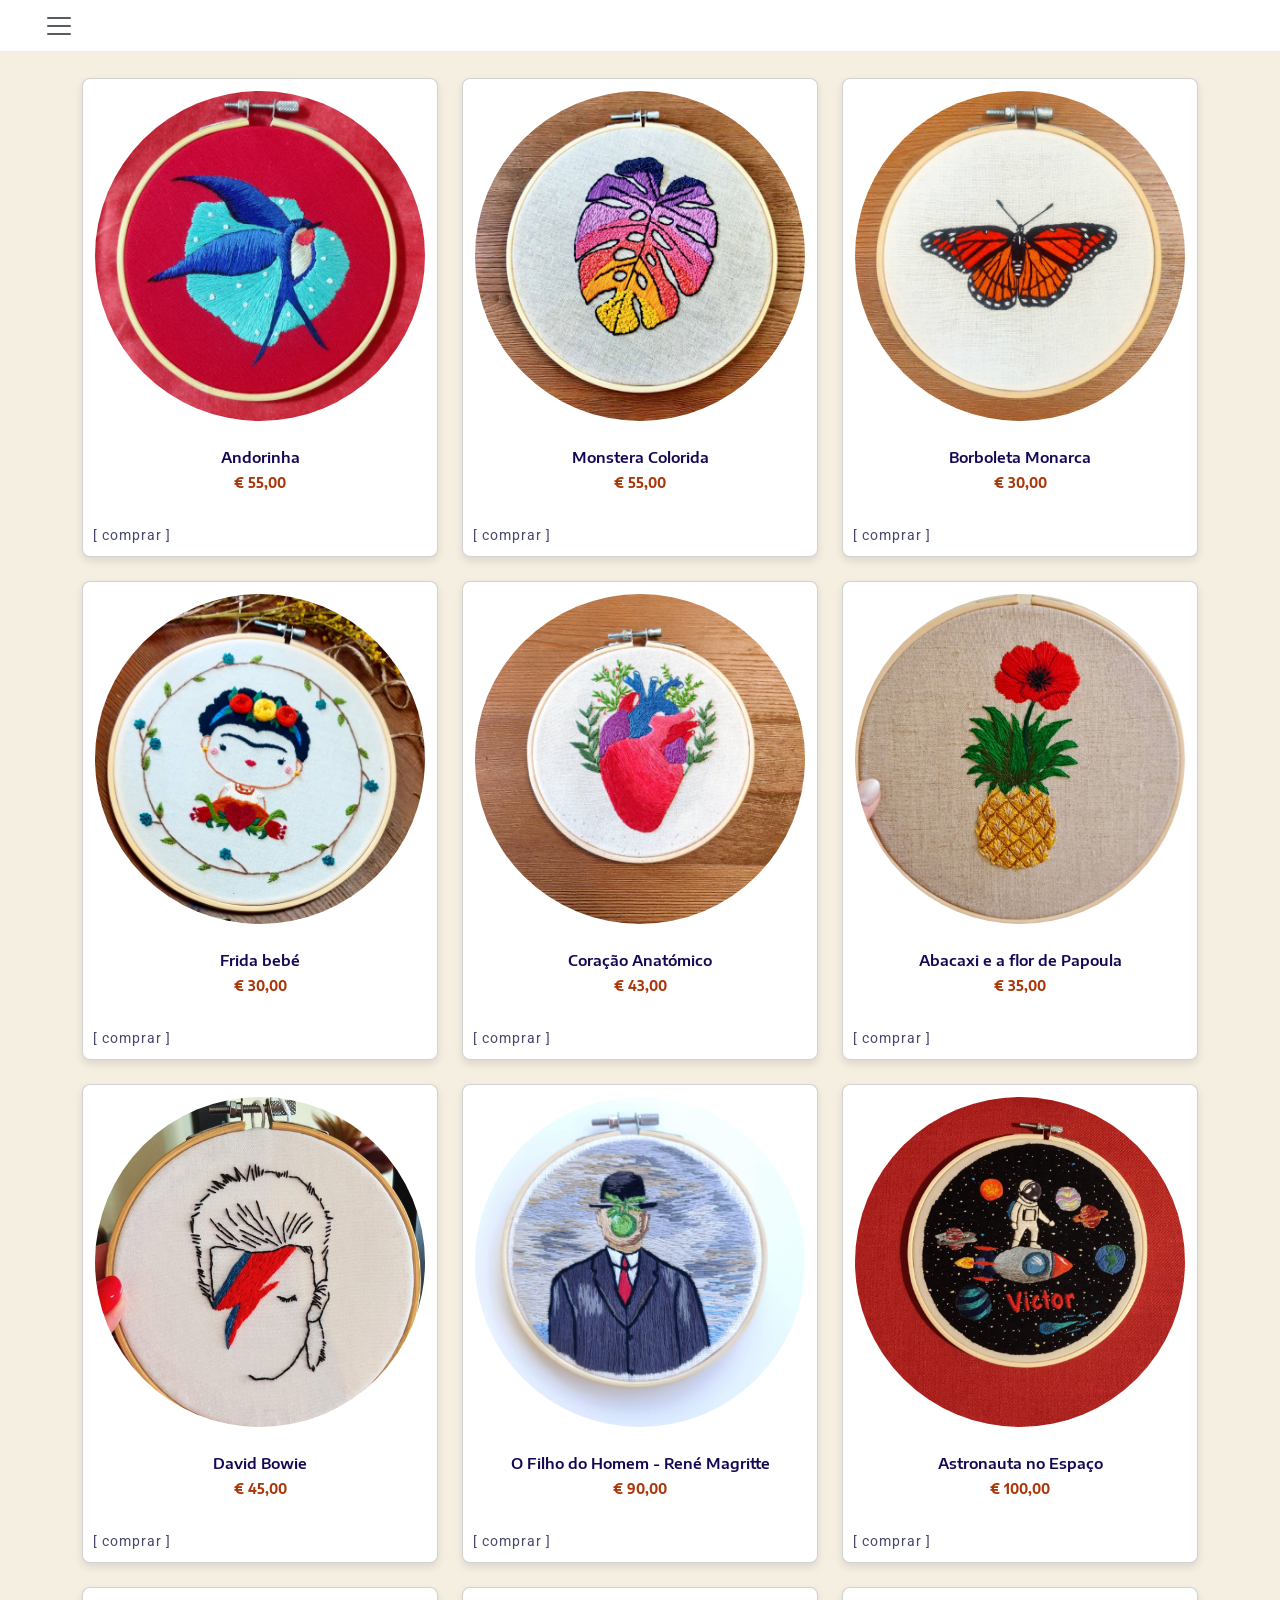
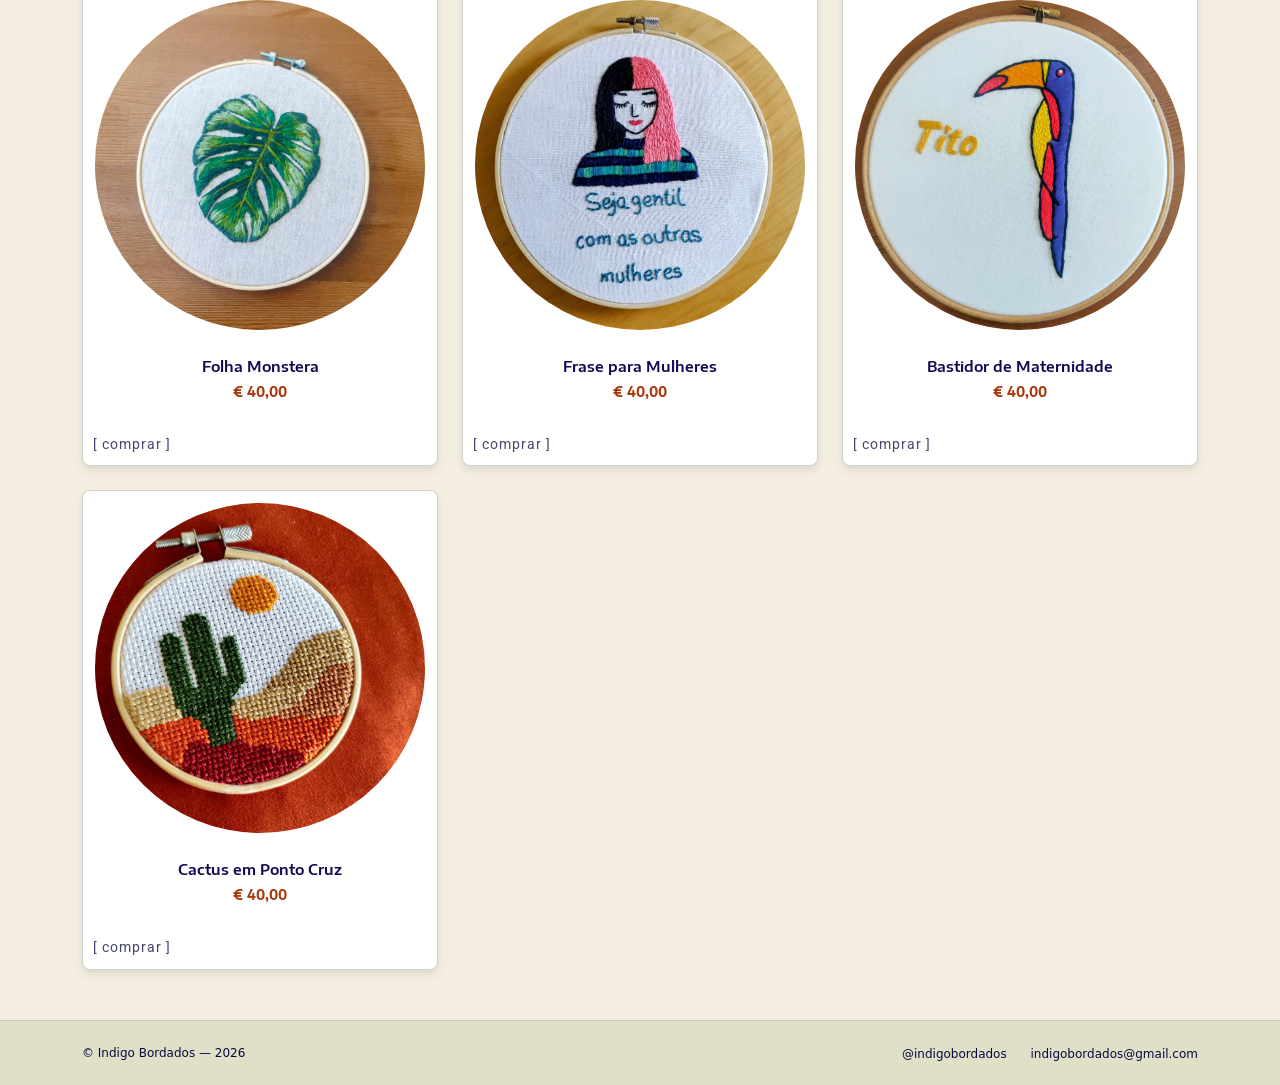
==== pages/colecao.html @ e4b2ccd9 "Site finalizado sem Contactos faltam ainda algumas finalizações finas, implementações corretas, falt" ====
<!DOCTYPE html>
<html lang="en">
<head>
    <meta charset="UTF-8">
    <meta name="viewport" content="width=device-width, initial-scale=1.0">
    <title>Coleção</title>
    <link rel="icon" type="image/svg+xml" href="https://api.iconify.design/mdi/information.svg">
    <link rel="preconnect" href="https://fonts.googleapis.com" />
    <link rel="preconnect" href="https://fonts.gstatic.com" crossorigin />
    <link href="https://fonts.googleapis.com/css2?family=Cormorant+Garamond:wght@400;600;700&display=swap"
        rel="stylesheet">
    <link
        href="https://fonts.googleapis.com/css2?family=Encode+Sans+Semi+Expanded:wght@100;200;300;400;500;600;700;800;900&family=Encode+Sans:wght@100..900&family=Roboto:ital,wght@0,100..900;1,100..900&display=swap"
        rel="stylesheet">
    <link rel="stylesheet" href="../assets/bootstrap.min.css" />
    <link rel="stylesheet" href="../assets/style.css" />
</head>
<body>
    
<!-- Conteúdo do Menu  NAVBAR sem a frase desconto.-->
       <nav class="navbar navbar-custom">
            <div class="container-fluid d-flex justify-content-between align-items-center">

                <button class="navbar-toggler" type="button" data-bs-toggle="collapse"      data-bs-target="#navbarSupportedContent">
                    <span class="navbar-toggler-icon"></span>
                </button>
            </div>

<div class="collapse navbar-collapse" id="navbarSupportedContent">
    <ul class="navbar-nav flex-column p-3">

        <li class="nav-item">
            <a class="nav-link text-dark fw-bold" href="../pages/index.html" target="_blank" rel="noopener noreferrer">Home</a>
        </li>

        <li class="nav-item">
            <a class="nav-link text-dark fw-bold" href="../pages/colecao.html" target="_blank" rel="noopener noreferrer">Coleção</a>
        </li>

        <li class="nav-item">
            <a class="nav-link text-dark fw-bold" href="../pages/vendas.html" target="_blank" rel="noopener noreferrer">Encomendar</a>
        </li>

        <li class="nav-item">
            <a class="nav-link text-dark fw-bold" href="../pages/contacto.html" target="_blank" rel="noopener noreferrer">Contacto</a>
        </li>

        <li class="nav-item">
            <a class="nav-link text-dark fw-bold" href="../pages/sobre-mim.html" target="_blank" rel="noopener noreferrer">Sobre Mim</a>
        </li>

    </ul>
</div>
</nav>
 <div class="container my-5">
    <div class="row g-4">

        <!-- CARD 1 -->
        <div class="col-12 col-sm-6 col-md-4">
            <div class="card h-100">
                <img src="../assets/andorinha.jpeg" class="card-img-top" alt="Andorinha">
                <div class="card-body text-center">
                    <h5 class="card-title">Andorinha</h5>  <!-- NOME DO BORDADO -->
                    <p class="card-text fw-bold">€ 55,00</p>
                    <div class="botoes-container">
                        <a href="../pages/vendas.html" class="btn-link">[ comprar ]</a>
                    </div>
                </div>
            </div>
        </div>

        <!-- CARD 2 -->
        <div class="col-12 col-sm-6 col-md-4">
            <div class="card h-100">
                <img src="../assets/monsteracolorida.jpeg" class="card-img-top" alt="monstera-colorida">
                <div class="card-body text-center">
                    <h5 class="card-title">Monstera Colorida</h5>  <!-- NOME DO BORDADO -->
                    <p class="card-text fw-bold">€ 55,00</p>
                    <div class="botoes-container">
                        <a href="../pages/vendas.html" class="btn-link">[ comprar ]</a>
                    </div>
                </div>
            </div>
        </div>

        <!-- CARD 3 -->
        <div class="col-12 col-sm-6 col-md-4">
            <div class="card h-100">
                <img src="../assets/monarca.jpeg" class="card-img-top" alt="abelha monarca">
                <div class="card-body text-center">
                    <h5 class="card-title">Borboleta Monarca</h5>  <!-- NOME DO BORDADO -->
                    <p class="card-text fw-bold">€ 30,00</p>
                    <div class="botoes-container">
                        <a href="../pages/vendas.html" class="btn-link">[ comprar ]</a>
                    </div>
                </div>
            </div>
        </div>

        <!-- CARD 4 -->
        <div class="col-12 col-sm-6 col-md-4">
            <div class="card h-100">
                <img src="../assets/fridinha.jpeg" class="card-img-top" alt="Frida bebê">
                <div class="card-body text-center">
                    <h5 class="card-title">Frida bebé</h5>  <!-- NOME DO BORDADO -->
                    <p class="card-text fw-bold">€ 30,00</p>
                    <div class="botoes-container">
                        <a href="../pages/vendas.html" class="btn-link">[ comprar ]</a>
                    </div>
                </div>
            </div>
        </div>

        <!-- CARD 5 -->
        <div class="col-12 col-sm-6 col-md-4">
            <div class="card h-100">
                <img src="../assets/coracao.jpeg" class="card-img-top" alt="Coração anatómico">
                <div class="card-body text-center">
                    <h5 class="card-title">Coração Anatómico</h5>  <!-- NOME DO BORDADO -->
                    <p class="card-text fw-bold">€ 43,00</p>
                    <div class="botoes-container">
                        <a href="../pages/vendas.html" class="btn-link">[ comprar ]</a>
                    </div>
                </div>
            </div>
        </div>

        <!-- CARD 6 -->
        <div class="col-12 col-sm-6 col-md-4">
            <div class="card h-100">
                 <img src="../assets/abacaxi.jpeg" class="card-img-top" alt="Abacaxi">
                <div class="card-body text-center">
                    <h5 class="card-title">Abacaxi e a flor de Papoula</h5>  <!-- NOME DO BORDADO -->
                    <p class="card-text fw-bold">€ 35,00</p>
                    <div class="botoes-container">
                        <a href="../pages/vendas.html" class="btn-link">[ comprar ]</a>
                    </div>
                </div>
            </div>
        </div>

        <!-- CARD 7 -->
        <div class="col-12 col-sm-6 col-md-4">
            <div class="card h-100">
                <img src="../assets/davidb.jpeg" class="card-img-top" alt="David Bowie">
                <div class="card-body text-center">
                    <h5 class="card-title">David Bowie</h5>  <!-- NOME DO BORDADO -->
                    <p class="card-text fw-bold">€ 45,00</p>
                    <div class="botoes-container">
                        <a href="../pages/vendas.html" class="btn-link">[ comprar ]</a>
                    </div>
                </div>
            </div>
        </div>

        <!-- CARD 8 -->
        <div class="col-12 col-sm-6 col-md-4">
            <div class="card h-100">
                <img src="../assets/homem.jpeg" class="card-img-top" alt="Homem">
                <div class="card-body text-center">
                    <h5 class="card-title">O Filho do Homem - René Magritte</h5>  <!-- NOME DO BORDADO -->
                    <p class="card-text fw-bold">€ 90,00</p>
                    <div class="botoes-container">
                        <a href="../pages/vendas.html" class="btn-link">[ comprar ]</a>
                    </div>
                </div>
            </div>
        </div>

         <!-- CARD 9 -->
        <div class="col-12 col-sm-6 col-md-4">
            <div class="card h-100">
                <img src="../assets/victor.jpeg" class="card-img-top" alt="astronauta">
                <div class="card-body text-center">
                    <h5 class="card-title">Astronauta no Espaço</h5>  <!-- NOME DO BORDADO -->
                    <p class="card-text fw-bold">€ 100,00</p>
                    <div class="botoes-container">
                        <a href="../pages/vendas.html" class="btn-link">[ comprar ]</a>
                    </div>
                </div>
            </div>
        </div>

          <!-- CARD 10 -->
        <div class="col-12 col-sm-6 col-md-4">
            <div class="card h-100">
                <img src="../assets/monstera.jpeg" class="card-img-top" alt="monstera">
                <div class="card-body text-center">
                    <h5 class="card-title">Folha Monstera</h5>  <!-- NOME DO BORDADO -->
                    <p class="card-text fw-bold">€ 40,00</p>
                    <div class="botoes-container">
                        <a href="../pages/vendas.html" class="btn-link">[ comprar ]</a>
                    </div>
                </div>
            </div>
        </div>

          <!-- CARD 11 -->
        <div class="col-12 col-sm-6 col-md-4">
            <div class="card h-100">
                <img src="../assets/sejagentil.jpeg" class="card-img-top" alt="mulheres">
                <div class="card-body text-center">
                    <h5 class="card-title">Frase para Mulheres</h5>  <!-- NOME DO BORDADO -->
                    <p class="card-text fw-bold">€ 40,00</p>
                    <div class="botoes-container">
                        <a href="../pages/vendas.html" class="btn-link">[ comprar ]</a>
                    </div>
                </div>
            </div>
        </div>

          <!-- CARD 12 -->
        <div class="col-12 col-sm-6 col-md-4">
            <div class="card h-100">
                <img src="../assets/tito.jpeg" class="card-img-top" alt="nome">
                <div class="card-body text-center">
                    <h5 class="card-title">Bastidor de Maternidade</h5>  <!-- NOME DO BORDADO -->
                    <p class="card-text fw-bold">€ 40,00</p>
                    <div class="botoes-container">
                        <a href="../pages/vendas.html" class="btn-link">[ comprar ]</a>
                    </div>
                </div>
            </div>
        </div>

           <!-- CARD 13 -->
        <div class="col-12 col-sm-6 col-md-4">
            <div class="card h-100">
               <img src="../assets/cactus.jpeg" class="card-img-top" alt="Cacto">
                <div class="card-body text-center">
                    <h5 class="card-title">Cactus em Ponto Cruz</h5>  <!-- NOME DO BORDADO -->
                    <p class="card-text fw-bold">€ 40,00</p>
                    <div class="botoes-container">
                        <a href="../pages/vendas.html" class="btn-link">[ comprar ]</a>
                    </div>
                </div>
            </div>
        </div>

    </div>
</div>



 <footer class="footer">
    <div class="container d-flex justify-content-between align-items-center">
        <span class="footer-copy">© Indigo Bordados — 2026</span>

        <div class="footer-links">
            <a href="https://instagram.com/indigobordados" 
               target="_blank" 
               rel="noopener noreferrer">
               @indigobordados
            </a>

            <a href="mailto:indigobordados@gmail.com" 
               target="_blank" 
               rel="noopener noreferrer">
               indigobordados@gmail.com
            </a>
        </div>
    </div>
</footer>

    <!-- Scripts -->
    <script src="../assets/main.js"></script>
    <script src="../assets/bootstrap.bundle.min.js"></script>

</body>
</html>
---- assets/style.css ----
/* Resetar margens e paddings padrão do navegador */
* {
    margin: 0;
    padding: 0;
    box-sizing: border-box;
}

/* ----NAVBAR ------------------------------------------------------------- */

.navbar {
    background-color: #1a17ad !important;
    /* Substitua pelo código da cor desejada */
}

.navbar-custom {
    background-color: #ffffff !important;
    min-height: 52px !important;
    padding: 0 20px !important;
    padding-top: 2px !important;
    padding-bottom: 2px !important;
    position: fixed;
    top: 0;
    left: 0;
    right: 0;
    border-bottom: 1px solid rgba(10, 10, 61, 0.08);
    /* linha sutil */
    z-index: 1050;
    display: flex;
    align-items: center;
}

/* ----sem contorno da NAVBAR  */
.navbar-toggler,
.navbar-toggler:focus,
.navbar-toggler:active,
.navbar-toggler-icon:focus {
    outline: none !important;
    box-shadow: none !important;
    border: none !important;
}

#navbarSupportedContent .nav-link {
    font-family: "Encode Sans Semi Expanded", sans-serif;
    font-size: 0.7rem;
    font-weight: 500;
    letter-spacing: 2px;
    text-transform: uppercase;
    color: #0c0a40 !important;
    padding: 14px 24px;
    border-bottom: 1px solid rgba(10, 10, 61, 0.05);
    transition: background 0.2s, padding-left 0.2s;
    /*ver com o professor */
}

#navbarSupportedContent .nav-link:hover {
    background: #f5f4f0;
    padding-left: 32px;
}

/* 2. Faz o menu "brotar" sobre a area bege */
#navbarSupportedContent {
    position: absolute;
    top: 52px;
    left: 0;
    width: 100%;
    z-index: 1000;
    background: #ffffff;
    border-bottom: 1px solid rgba(10, 10, 61, 0.08);
    box-shadow: 0 8px 24px rgba(10, 10, 61, 0.07);
}

.navbar-nav {
    padding-top: 0 !important;
    padding-bottom: 0 !important;
}

.navbar-brand {
    font-size: 0.65rem !important;
    font-weight: 500;
    letter-spacing: 2px;
    text-transform: uppercase;
    color: #080631 !important;
    position: absolute;
    left: 50%;
    top: 50%;
    transform: translate(-50%, -50%);
    white-space: nowrap;
    text-decoration: none;
}

.marca {
    font-family: "Encode Sans Semi Expanded", sans-serif;
    display: flex !important;
    flex-direction: column !important;
    align-items: flex-start !important;
    color: #0a0a3d;
    margin-bottom: 12px;
    text-shadow: 2px 2px 8px rgba(10, 10, 61, 0.28);
    /* ← sombra sutil */
}

.marca .linha1 {
    display: block;
    font-size: clamp(2.8rem, 6vw, 4.2rem);
    font-weight: 510;
    line-height: 0.85;
    letter-spacing: -1px;
}

.marca .linha2 {
    display: block;
    font-size: clamp(2.6rem, 5.5vw, 4rem);
    font-weight: 300;
    line-height: 0.85;
    margin-top: 4px;
    margin-left: clamp(10px, 4vw, 88px);
    letter-spacing: -1px;
}

.frase-inicial {
    margin-top: 20px;
    padding-top: 12px;
    padding-bottom: 8px;
    text-align: left;
    padding-right: 12px;
    max-width: 420px;
    line-height: 1.5;
    font-size: 1rem;
    color: #1a1a4e;
}

.botoes-container {
    margin-top: 32px;
    display: flex;
    gap: 28px;
    flex-wrap: wrap;
}

.btn-link {
    font-family: "Roboto", sans-serif;
    /* mesma fonte da frase */
    font-size: 0.9rem;
    /* aumentado */
    font-weight: 400;
    letter-spacing: 1px;
    color: #0a0a3d;
    display: inline-block;
    opacity: 0.75;
    transition: all 0.25s ease;
    white-space: nowrap;
    background: none;
    border: none;
    outline: none;
    padding: 0;
    margin: 0;
    text-decoration: none;
    cursor: pointer;
}

.btn-link:focus {
    outline: none;
    box-shadow: none;
}

.btn-link:hover {
    opacity: 1;
    letter-spacing: 2px;
    color: #4318c3;
}

.primeira-imagem {
    max-width: 400px;
    /* ajusta aqui */
    width: 100%;
    display: block;
    margin-left: auto;
    opacity: 0;
    margin: 0 auto;
    /* centralizar no mobile */
    transform: translateY(12px) scale(0.97);
    animation: surgirImagem 1.4s cubic-bezier(0.22, 1, 0.36, 1) forwards;
    animation-delay: 0.4s;
    box-shadow: 0 16px 48px rgba(10, 10, 61, 0.22);
    border-radius: 4px;
}

/* mobile first ------------------------------------------------------------- */
@media (max-width: 480px) {
    .botoes-container {
        gap: 20px;
    }

    .btn-link {
        font-size: 0.8rem;
        white-space: normal;
        display: inline-block;
        cursor: default;
    }
}

/* Ajuste específico para mobile ------------------------------------------- */
@media (max-width: 768px) {
    .container.py-5 {
        padding-top: 72px !important;
        /* empurra o conteúdo para baixo */
    }

    .conteudo-principal {
        padding-top: 0 !important;
        /* remove padding extra que possa existir */
    }
}

@keyframes surgirImagem {
    to {
        opacity: 1;
        transform: translateY(0) scale(1);
    }
}

/* ── LAYOUT ──----------------------------------------------------------------- */
.conteudo-principal {
    align-items: center;
    padding-top: 1px;
    cursor: default !important;
}

.conteudo-principal a.btn-link {
    cursor: pointer !important;
}

.conteudo-principal .col-md-6:last-child {
    justify-content: center;
    padding-top: 32px;
}

body,
header {
    background-color: #f4efe1 !important;
    /* cor de fundo */
    color: #0c0a40;
    /* cor da fonte */
    display: block;
}

/*  Remover bordas ou sombras automáticas do header */
header {
    border: none;
    outline: none;
}

.footer {
    background: #e0dfc8;
    padding: 20px 0;
    margin-top: 80px;
    border-top: 1px solid rgba(10, 10, 61, 0.1);
}

.footer-copy {
    font-size: 0.75rem;
    color: #0a0a3d;
}

.footer-links a {
    margin-left: 20px;
    font-size: 0.75rem;
    color: #0a0a3d;
    text-decoration: none;
}

.footer-links a:hover {
    text-decoration: underline;
}

/*  sobre mim ------------------------------------------------------------------- */
.sobre-mim-container {
    max-width: 800px;
    margin: 0 auto;
    padding: 50px 20px;
    text-align: center;
}

.minha-photo {
    margin-top: 35px;
    margin-bottom: 40px;
}

.minha-photo img {
    width: 350px;
    height: 350px;
    object-fit: cover;
    border-radius: 50%;
    box-shadow: 0 10px 30px rgba(0, 0, 0, 0.4);
    border: 4px solid rgb(255, 255, 254);
}

.nome-titulo {
    font-family: "Encode Sans Semi Expanded", sans-serif;
    font-size: 2rem;
    font-weight: 700;
    color: #333;
    margin-bottom: 30px;
}

.about-texto {
    text-align: left;
    font-family: "Encode Sans Semi Expanded", sans-serif;
    font-style: italic;
    font-size: 0.9rem;
    line-height: 1.8;

    color: #555;
}

.about-texto p {
    margin-bottom: 20px;
}

/* Responsivo */
@media (max-width: 768px) {
    .about-title {
        font-size: 2rem;
    }

    .about-photo img {
        width: 200px;
        height: 200px;
    }

    .about-text {
        font-size: 1rem;
    }
}


/* ----CARDS --------------------------------------------------------------------------- */

.card-img-top {
    width: 100%;
    aspect-ratio: 1 / 1;
    object-fit: cover;
    border-radius: 50%;
    padding: 12px;
    /* espaço interno da imagem */
}

.card {
    display: flex;
    flex-direction: column;
    height: 100%;
    padding: 0 !important;
    /* remove padding do card (estava 10px) */
    margin-top: 30px;
    background: white;
    border-radius: 8px;
    /* opcional: bordas suaves */
    box-shadow: 0 4px 8px rgba(0, 0, 0, 0.10);
}

.card-body {
    padding: 15px 10px !important;
    padding-bottom: 0px !important;
    /* reduz espaço inferior */
    display: flex;
    /*preço fixado ao final */
    flex-direction: column;
    flex: 1;
}

.botoes-container {
    margin: 0;
    margin-top: auto;
    margin-bottom: 10px; /* distancia do comprar ao final do card*/
   
}

.card-text {
    margin-bottom: 1px;  /* espaço pequeno abaixo do preço */
}

/* NOME */
.card-title {
    font-family: "Encode Sans Semi Expanded", sans-serif;
    font-size: 15px;
    font-weight: 600;
    color: #140754;
}

/* PREÇO */
.card-text.fw-bold {
    font-family: "Encode Sans Semi Expanded", sans-serif;
    font-size: 13px;
    font-weight: 700;
    color: #a9370a;
}

 /* ----- Formulario ------------------------------------------------------------- */

 .titulo-checkout {
    font-family:"Encode Sans Semi Expanded", sans-serif;
    font-size: 1.6rem;
    font-weight: 600;
    letter-spacing: 1px;
    padding-top: 20px;
    padding-bottom: 40px;
    color: #140754;
}

.form-label.required::after {
    content: " *";
    color: red;
    font-weight: bold;
}

form {
    font-family: "Encode Sans Semi Expanded", sans-serif;
    font-size: 14px;
}
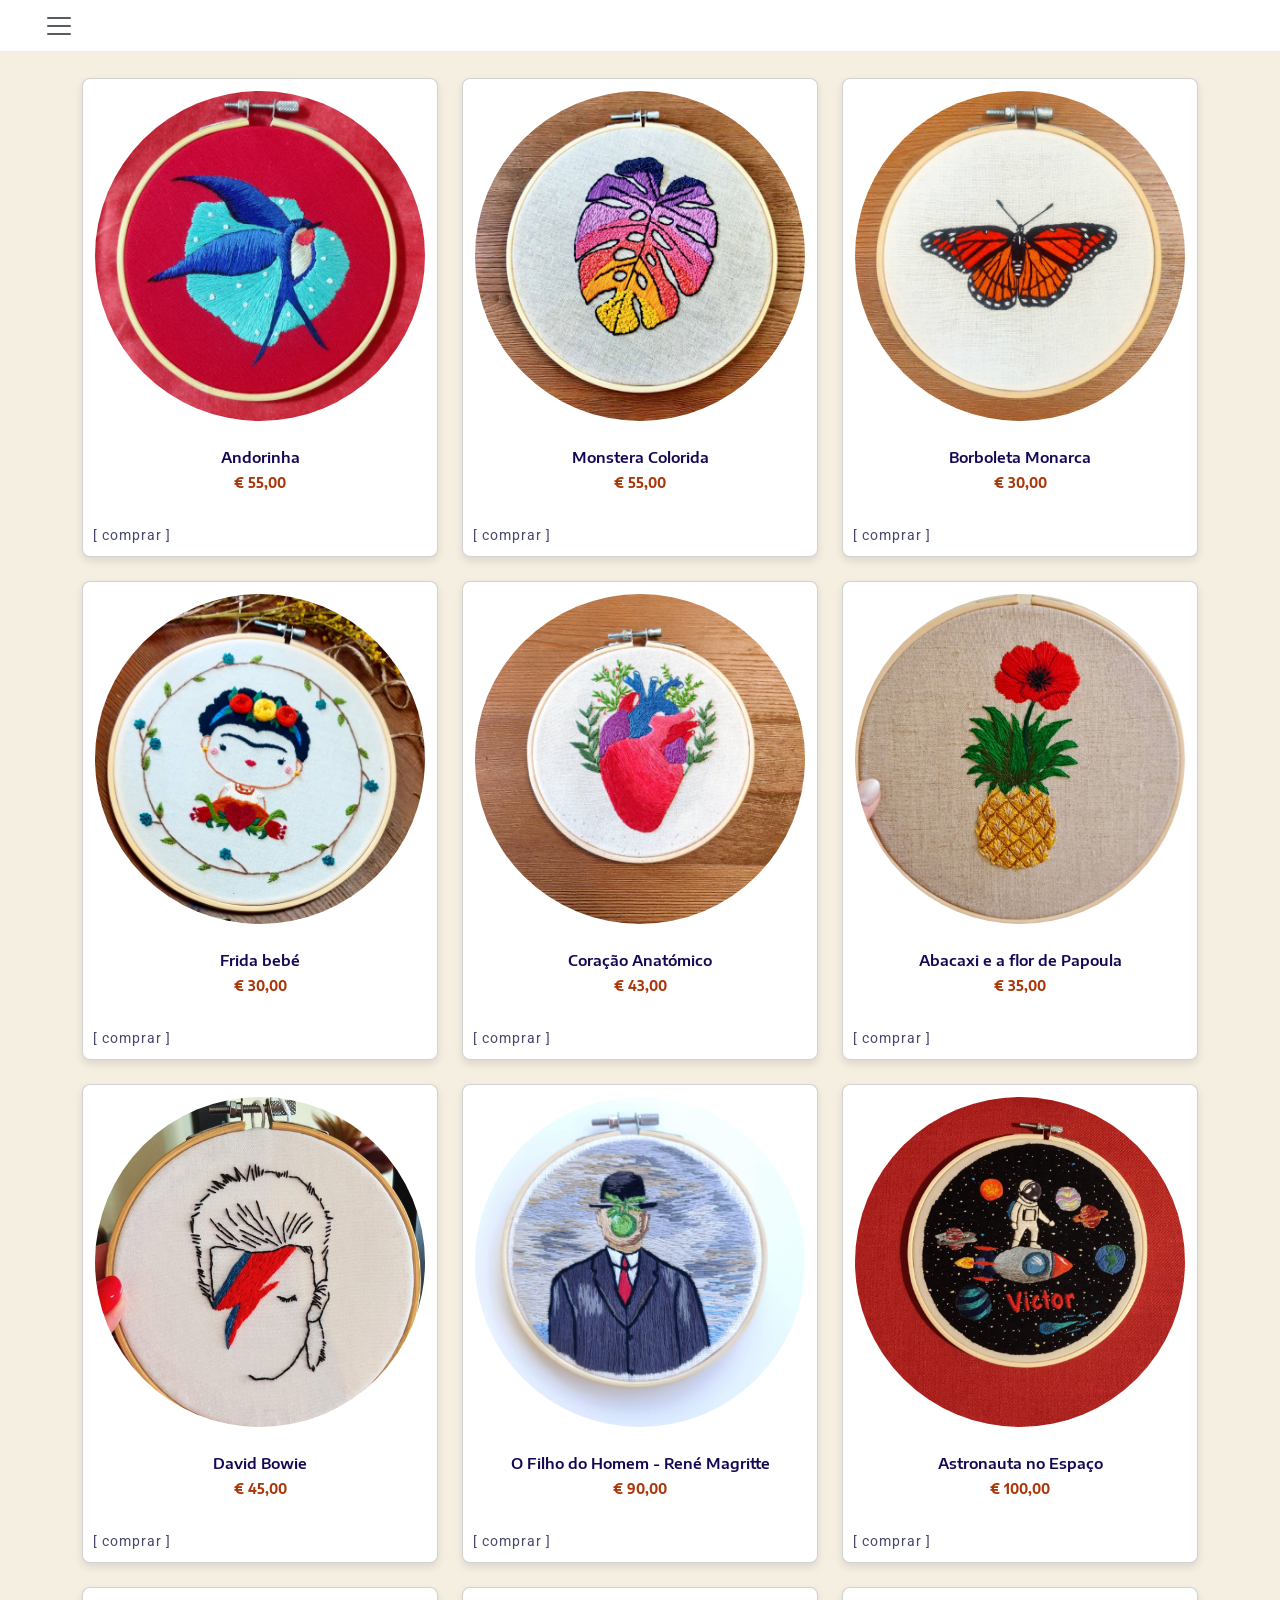
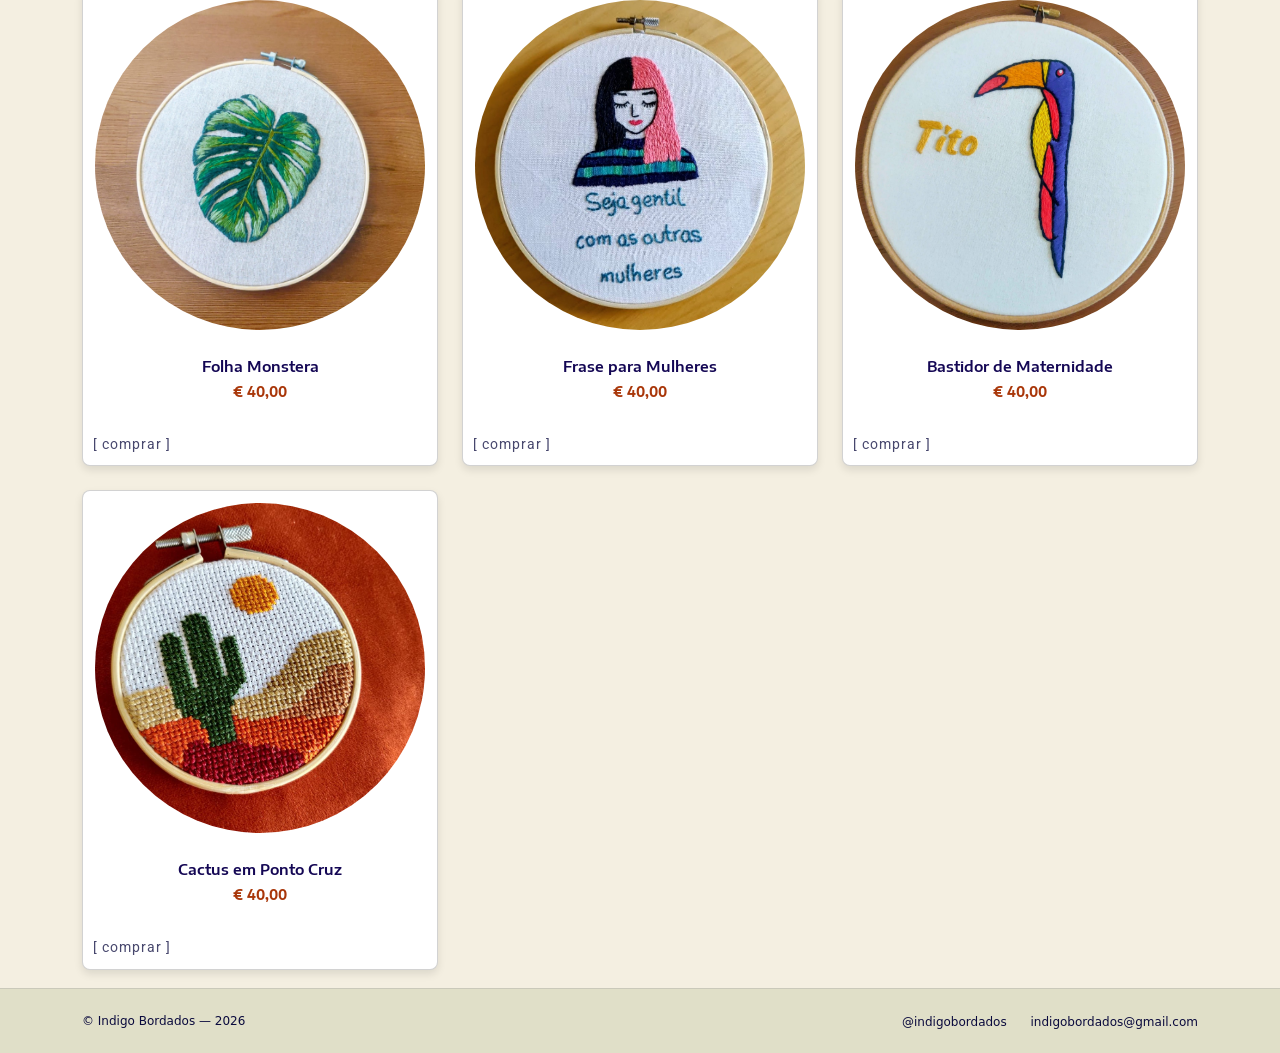
==== commit aa02716d: "modificacoes finais. pag finalizada!" ====
--- a/pages/colecao.html
+++ b/pages/colecao.html
@@ -30,29 +30,29 @@
     <ul class="navbar-nav flex-column p-3">
 
         <li class="nav-item">
-            <a class="nav-link text-dark fw-bold" href="../pages/index.html" target="_blank" rel="noopener noreferrer">Home</a>
-        </li>
-
-        <li class="nav-item">
-            <a class="nav-link text-dark fw-bold" href="../pages/colecao.html" target="_blank" rel="noopener noreferrer">Coleção</a>
-        </li>
-
-        <li class="nav-item">
-            <a class="nav-link text-dark fw-bold" href="../pages/vendas.html" target="_blank" rel="noopener noreferrer">Encomendar</a>
-        </li>
-
-        <li class="nav-item">
-            <a class="nav-link text-dark fw-bold" href="../pages/contacto.html" target="_blank" rel="noopener noreferrer">Contacto</a>
-        </li>
-
-        <li class="nav-item">
-            <a class="nav-link text-dark fw-bold" href="../pages/sobre-mim.html" target="_blank" rel="noopener noreferrer">Sobre Mim</a>
+            <a class="nav-link text-dark fw-bold" href="../pages/index.html" rel="noopener noreferrer">Home</a>
+        </li>
+
+        <li class="nav-item">
+            <a class="nav-link text-dark fw-bold" href="../pages/colecao.html" rel="noopener noreferrer">Coleção</a>
+        </li>
+
+        <li class="nav-item">
+            <a class="nav-link text-dark fw-bold" href="../pages/vendas.html" rel="noopener noreferrer">Encomendar</a>
+        </li>
+
+        <li class="nav-item">
+            <a class="nav-link text-dark fw-bold" href="../pages/contacto.html" rel="noopener noreferrer">Contacto</a>
+        </li>
+
+        <li class="nav-item">
+            <a class="nav-link text-dark fw-bold" href="../pages/sobre-mim.html" rel="noopener noreferrer">Sobre Mim</a>
         </li>
 
     </ul>
 </div>
 </nav>
- <div class="container my-5">
+ <div class="container my-5 fade">
     <div class="row g-4">
 
         <!-- CARD 1 -->
--- a/assets/style.css
+++ b/assets/style.css
@@ -8,9 +8,12 @@
 /* ----NAVBAR ------------------------------------------------------------- */
 
 .navbar {
-    background-color: #1a17ad !important;
-    /* Substitua pelo código da cor desejada */
-}
+    position: fixed;
+    top: 0;
+    width: 100%;
+    z-index: 9999;
+}
+
 
 .navbar-custom {
     background-color: #ffffff !important;
@@ -59,14 +62,14 @@
 
 /* 2. Faz o menu "brotar" sobre a area bege */
 #navbarSupportedContent {
-    position: absolute;
-    top: 52px;
+    position: fixed;
+    top: 52px; /* altura da navbar */
     left: 0;
     width: 100%;
-    z-index: 1000;
     background: #ffffff;
     border-bottom: 1px solid rgba(10, 10, 61, 0.08);
     box-shadow: 0 8px 24px rgba(10, 10, 61, 0.07);
+    z-index: 2000;
 }
 
 .navbar-nav {
@@ -88,6 +91,30 @@
     text-decoration: none;
 }
 
+.nav-small {
+  padding-top: 0 !important;
+  padding-bottom: 0 !important;
+  min-height: 30px !important;
+}
+
+/* ALERTA DO FORM ------------------------------------------------------------*/
+.alerta-auto {
+    position: fixed;
+    top: 60px; /* altura da navbar */
+    right: 20px;
+    background: #ffe8a3;
+    padding: 12px 18px;
+    border-radius: 6px;
+    box-shadow: 0 4px 12px rgba(0,0,0,0.1);
+    opacity: 0;
+    transition: opacity .4s ease;
+    z-index: 99999;
+}
+.alerta-auto.show {
+    opacity: 1;
+}
+
+/* minha marca ------------------------------------------------------------*/
 .marca {
     font-family: "Encode Sans Semi Expanded", sans-serif;
     display: flex !important;
@@ -170,21 +197,32 @@
 
 .primeira-imagem {
     max-width: 400px;
-    /* ajusta aqui */
     width: 100%;
     display: block;
     margin-left: auto;
     opacity: 0;
     margin: 0 auto;
-    /* centralizar no mobile */
     transform: translateY(12px) scale(0.97);
-    animation: surgirImagem 1.4s cubic-bezier(0.22, 1, 0.36, 1) forwards;
+    animation: surgirImagem 1.4s cubic-bezier(0.22, 1, 0.36, 3) forwards;
     animation-delay: 0.4s;
-    box-shadow: 0 16px 48px rgba(10, 10, 61, 0.22);
+    box-shadow: 0 16px 48px rgba(10, 10, 61, 0.32);
     border-radius: 4px;
 }
 
+/* FADE ---------------------------------------------------------------------- */
+
+.fade {
+  opacity: 0;
+  transform: translateY(20px);
+  transition: 0.8s ease;
+}
+
+.fade.show {
+  opacity: 1;
+  transform: translateY(0);
+}
 /* mobile first ------------------------------------------------------------- */
+
 @media (max-width: 480px) {
     .botoes-container {
         gap: 20px;
@@ -221,7 +259,7 @@
 /* ── LAYOUT ──----------------------------------------------------------------- */
 .conteudo-principal {
     align-items: center;
-    padding-top: 1px;
+    padding-top: 40px;
     cursor: default !important;
 }
 
@@ -234,13 +272,22 @@
     padding-top: 32px;
 }
 
+.container.py-5 {
+    flex: 1; /* Isso faz o conteúdo crescer e empurrar o footer */
+    padding-top: 72px !important;
+}
+
 body,
 header {
     background-color: #f4efe1 !important;
-    /* cor de fundo */
     color: #0c0a40;
-    /* cor da fonte */
     display: block;
+}
+
+html, body {
+  height: 100%;
+  margin: 0;
+  padding: 0;
 }
 
 /*  Remover bordas ou sombras automáticas do header */
@@ -249,11 +296,41 @@
     outline: none;
 }
 
+body {
+  display: flex;
+  flex-direction: column;
+  min-height: 100vh; /* 100% da altura da viewport */
+}
+
+main {
+  flex: 1;
+}
+
+/* ---DESTAQUES -------------------------------------------------------------------- */
+
+.destaque-box {
+    background: #f8f7f2;
+    border-radius: 10px;
+    transition: 0.3s ease;
+}
+
+.destaque-box:hover {
+    transform: translateY(-6px);
+    box-shadow: 0 10px 25px rgba(0,0,0,0.12);
+}
+
+.destaque-icon {
+    font-size: 2.5rem;
+    color: #1a17ad;
+}
+
+
 .footer {
     background: #e0dfc8;
     padding: 20px 0;
-    margin-top: 80px;
+    margin-top: 0px; 
     border-top: 1px solid rgba(10, 10, 61, 0.1);
+    width: 100%;
 }
 
 .footer-copy {
@@ -340,8 +417,7 @@
     aspect-ratio: 1 / 1;
     object-fit: cover;
     border-radius: 50%;
-    padding: 12px;
-    /* espaço interno da imagem */
+    padding: 12px;  /* espaço interno da imagem */
 }
 
 .card {
@@ -349,36 +425,40 @@
     flex-direction: column;
     height: 100%;
     padding: 0 !important;
-    /* remove padding do card (estava 10px) */
     margin-top: 30px;
     background: white;
     border-radius: 8px;
-    /* opcional: bordas suaves */
     box-shadow: 0 4px 8px rgba(0, 0, 0, 0.10);
 }
 
 .card-body {
     padding: 15px 10px !important;
     padding-bottom: 0px !important;
-    /* reduz espaço inferior */
-    display: flex;
-    /*preço fixado ao final */
-    flex-direction: column;
+    display: flex;/* reduz espaço inferior */
+    flex-direction: column;/*preço fixado ao final */
     flex: 1;
+}
+
+.card-img-top {
+  transition: transform 0.4s ease, filter 0.4s ease;
+}
+
+.card:hover .card-img-top {
+  transform: scale(1.18);
+  filter: brightness(1.15);
 }
 
 .botoes-container {
     margin: 0;
     margin-top: auto;
     margin-bottom: 10px; /* distancia do comprar ao final do card*/
-   
 }
 
 .card-text {
     margin-bottom: 1px;  /* espaço pequeno abaixo do preço */
 }
 
-/* NOME */
+/* NOME --------------------------------------------------------------------------- */
 .card-title {
     font-family: "Encode Sans Semi Expanded", sans-serif;
     font-size: 15px;
@@ -417,3 +497,316 @@
     font-size: 14px;
 }
 
+.campo-encomenda {
+    color: #1a17ad;
+    font-weight: 600;
+}
+
+/* contactos --------------------------------------------------------------*/
+.titulo-contacto {
+    font-family: "Encode Sans Semi Expanded", sans-serif;
+    font-size: 1.8rem;
+    font-weight: 600;
+    color: #140754;
+    letter-spacing: 1px;
+    padding-top: 35px;
+}
+
+.contact-info {
+    font-family: "Encode Sans Semi Expanded", sans-serif;
+    font-size: 1rem;
+    color: #0a0a3d;
+}
+
+.contact-link {
+    color: #1a17ad;
+    text-decoration: none;
+    transition: 0.2s;
+}
+
+.contact-link:hover {
+    text-decoration: underline;
+    color: #4318c3;
+}
+
+/* Fade-in */
+.fade {
+  opacity: 0;
+  transform: translateY(20px);
+  transition: 0.8s ease;
+}
+
+.fade.show {
+  opacity: 1;
+  transform: translateY(0);
+}
+
+/* ===== TOAST =============== */
+.toast-indigo {
+    position: fixed;
+    bottom: 20px;
+    right: 20px;
+    background: #ffffff;
+    color: #333;
+    padding: 12px 18px;
+    border-radius: 8px;
+    box-shadow: 0 4px 12px rgba(0,0,0,0.15);
+    opacity: 0;
+    transform: translateY(20px);
+    transition: all .4s ease;
+    z-index: 9999;
+    font-size: 14px;
+}
+
+/* Quando aparecer */
+.toast-indigo.show {
+    opacity: 1;
+    transform: translateY(0);
+}
+
+/* ===== DARK MODE ===== */
+
+/* Dark mode */
+body.dark .toast-indigo {
+    background: #1c1c1c;
+    color: #f2f2f2;
+    box-shadow: 0 4px 12px rgba(255,255,255,0.1);
+}
+
+body.dark {
+    background-color: #0f0f0f;
+    color: #f2f2f2;
+}
+
+/* Navbar */
+body.dark .navbar-custom {
+    background-color: #1a1a1a !important;
+    border-bottom: 1px solid rgba(255,255,255,0.1);
+}
+
+body.dark .nav-link {
+    color: #f2f2f2 !important;
+    border-bottom: 1px solid rgba(255,255,255,0.05) !important;
+}
+
+body.dark .nav-link:hover {
+    background: #222;
+}
+
+/* Formulário */
+body.dark .form-control {
+    background: #1c1c1c;
+    color: #fff;
+    border: 1px solid #333;
+}
+
+/* Modo escuro - cores base */
+body.dark {
+    background-color: #121212 !important;
+    color: #e0e0e0 !important;
+}
+
+body.dark .navbar-custom {
+    background-color: #1e1e1e !important;
+}
+
+body.dark .navbar-brand,
+body.dark .nav-link {
+    color: #e0e0e0 !important;
+}
+
+body.dark .nav-link:hover {
+    color: #a0a0a0 !important;
+}
+
+body.dark .marca .linha1,
+body.dark .marca .linha2 {
+    color: #e0e0e0;
+}
+
+body.dark .frase-inicial {
+    color: #b0b0b0;
+}
+
+body.dark .btn-link {
+    color: #e0e0e0;
+}
+
+body.dark .btn-link:hover {
+    color: #a0a0a0;
+}
+
+body.dark .destaque-box {
+    background-color: #1e1e1e;
+    border-color: #333;
+}
+
+body.dark .destaque-box h5 {
+    color: #e0e0e0;
+}
+
+body.dark .text-muted {
+    color: #a0a0a0 !important;
+}
+
+body.dark .footer {
+    background-color: #0d0d0d !important;
+    border-top-color: #333;
+}
+
+body.dark .footer-copy,
+body.dark .footer-links a {
+    color: #a0a0a0;
+}
+
+body.dark .footer-links a:hover {
+    color: #e0e0e0;
+}
+
+body.dark .navbar-toggler-icon {
+    filter: invert(1);
+}
+
+body.dark .btn-outline-dark {
+    border-color: #e0e0e0;
+    color: #e0e0e0;
+}
+
+body.dark .btn-outline-dark:hover {
+    background-color: #e0e0e0;
+    color: #121212;
+}
+
+/* Ajuste para o vídeo do Instagram no modo escuro */
+body.dark .instagram-media {
+    background: #1e1e1e !important;
+}
+
+/* ===== CONTACTOS — DARK MODE ============================================ */
+
+/* Título */
+body.dark .titulo-contacto {
+    color: #ffffff !important;
+}
+
+/* Caixa de informações */
+body.dark .contact-info {
+    background-color: transparent !important;
+    color: #e6e6e6 !important;
+}
+
+/* Texto dentro da contact-info */
+body.dark .contact-info p,
+body.dark .contact-info strong {
+    color: #e6e6e6 !important;
+}
+
+/* Links */
+body.dark .contact-link {
+    color: #9ecbff !important;
+}
+
+body.dark .contact-link:hover {
+    color: #cfe6ff !important;
+}
+
+/* Footer */
+body.dark .footer {
+    background-color: #0f0f0f !important;
+    border-top: 1px solid rgba(255,255,255,0.1);
+}
+
+body.dark .footer-copy,
+body.dark .footer-links a {
+    color: #e6e6e6 !important;
+}
+
+body.dark .footer-links a:hover {
+    color: #ffffff !important;
+}
+
+/* Mapa (iframe) */
+body.dark .map-container iframe {
+    filter: grayscale(100%) invert(90%) contrast(90%);
+    border-radius: 8px;
+}
+
+
+
+/* ===== ENCOMENDAR — DARK MODE ===== */
+
+/* Título */
+body.dark .titulo-checkout {
+    color: #ffffff !important;
+}
+
+/* Container principal */
+body.dark .container {
+    color: #e6e6e6 !important;
+}
+
+/* Labels */
+body.dark label {
+    color: #e6e6e6 !important;
+}
+
+/* Inputs */
+body.dark .form-control {
+    background: #1c1c1c !important;
+    color: #ffffff !important;
+    border: 1px solid #333 !important;
+}
+
+body.dark .form-control:focus {
+    background: #222 !important;
+    border-color: #555 !important;
+    color: #ffffff !important;
+}
+
+/* Botões */
+body.dark .btn {
+    background-color: #333 !important;
+    color: #ffffff !important;
+    border-color: #444 !important;
+}
+
+body.dark .btn:hover {
+    background-color: #444 !important;
+}
+
+/* Textos dentro do formulário */
+body.dark .mb-3,
+body.dark .form-text {
+    color: #e6e6e6 !important;
+}
+
+
+
+/* ===== SOBRE MIM — DARK MODE ===== */
+
+/* Container principal */
+body.dark .sobre-mim-container {
+    background-color: #0f0f0f !important;
+    color: #e6e6e6 !important;
+}
+
+/* Título */
+body.dark .nome-titulo {
+    color: #ffffff !important;
+}
+
+/* Texto */
+body.dark .about-texto p {
+    color: #e6e6e6 !important;
+}
+
+/* Foto */
+body.dark .minha-photo img {
+    filter: brightness(0.85) contrast(1.1);
+    border-radius: 8px;
+}
+
+/* Footer */
+body.dark .footer {
+    background-color: #0f0f0f !important;
+}
